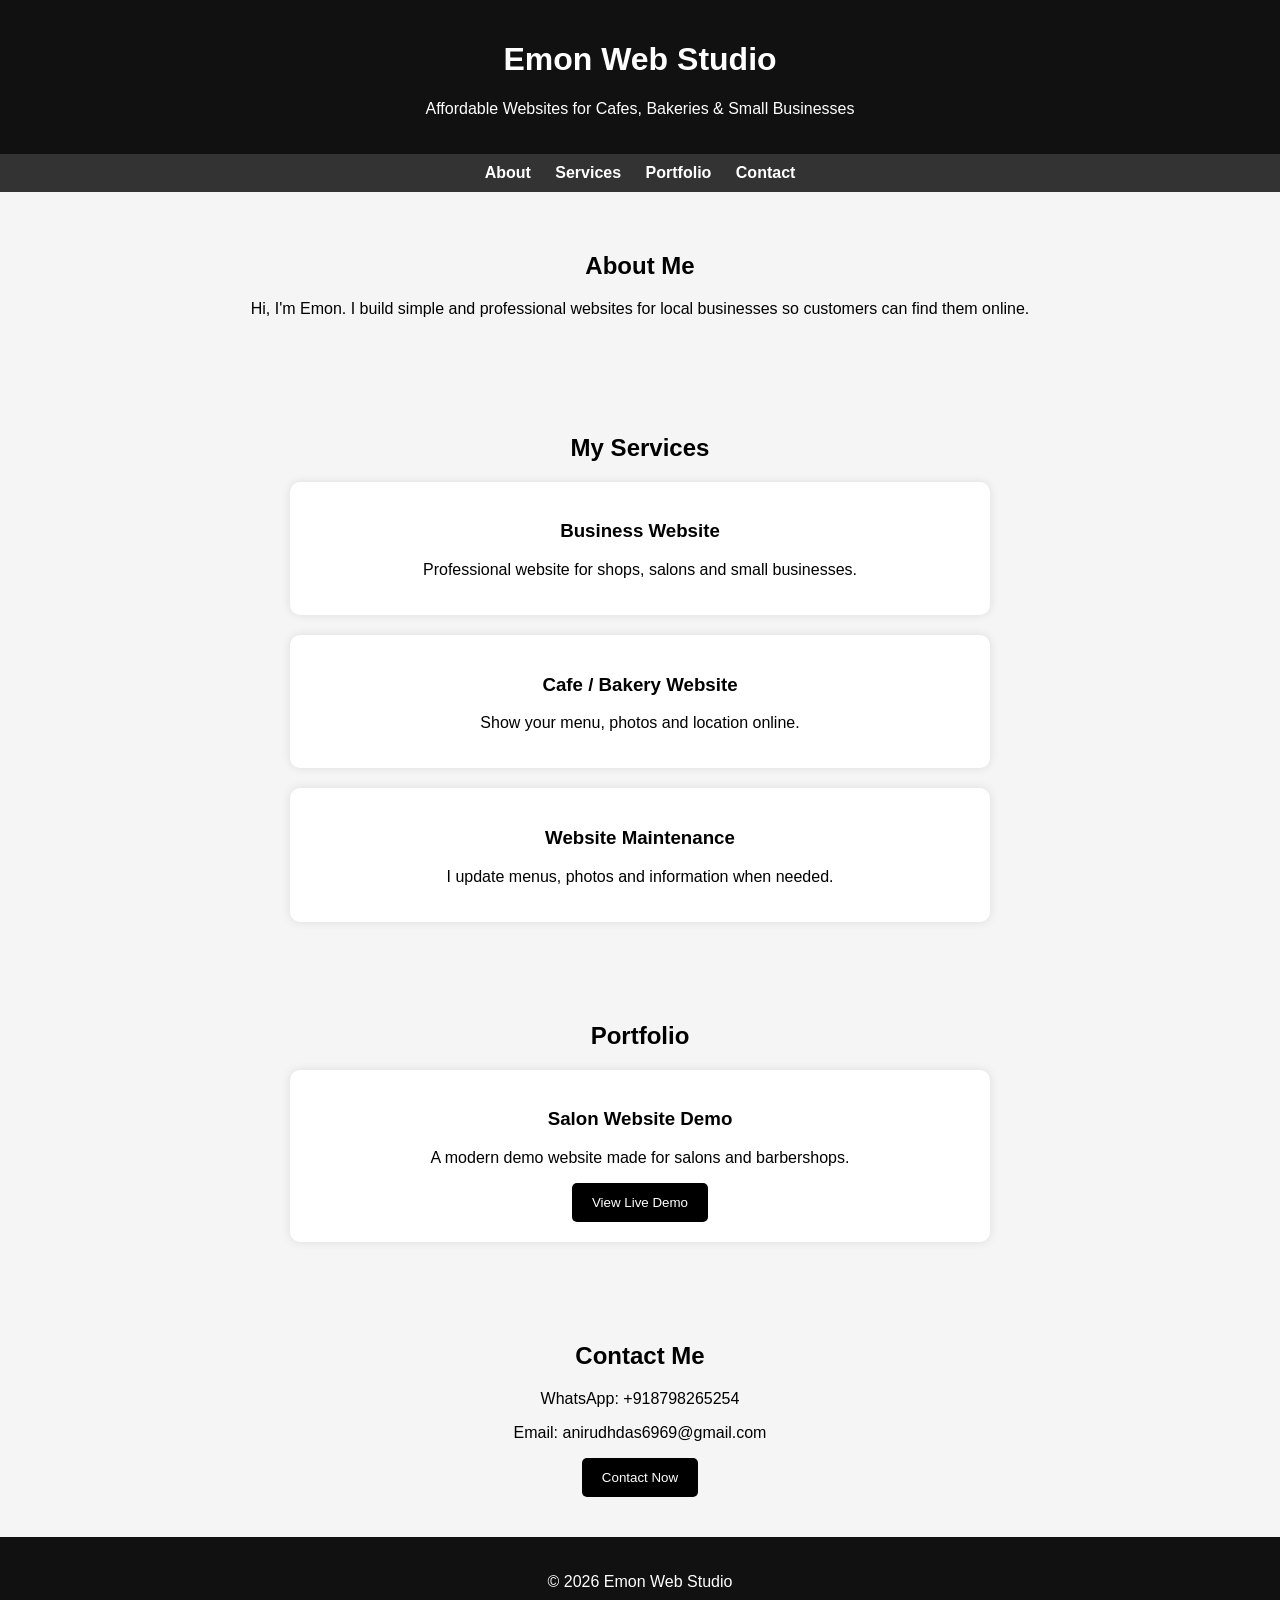
==== index.html @ c71f502c "Add files via upload" ====
<!DOCTYPE html>
<html>
<head>
<meta charset="UTF-8">
<title>Emon Web Studio</title>

<style>
body{
font-family: Arial;
margin:0;
background:#f5f5f5;
}

header{
background:#111;
color:white;
padding:20px;
text-align:center;
}

nav{
background:#333;
padding:10px;
text-align:center;
}

nav a{
color:white;
margin:10px;
text-decoration:none;
font-weight:bold;
}

section{
padding:40px;
text-align:center;
}

.services{
display:flex;
flex-direction:column;
gap:20px;
max-width:700px;
margin:auto;
}

.card{
background:white;
padding:20px;
border-radius:10px;
box-shadow:0 0 10px rgba(0,0,0,0.1);
}

button{
background:black;
color:white;
border:none;
padding:12px 20px;
border-radius:5px;
cursor:pointer;
}

button:hover{
background:#444;
}

footer{
background:#111;
color:white;
text-align:center;
padding:20px;
}
</style>
</head>

<body>

<header>
<h1>Emon Web Studio</h1>
<p>Affordable Websites for Cafes, Bakeries & Small Businesses</p>
</header>

<nav>
<a href="#about">About</a>
<a href="#services">Services</a>
<a href="#portfolio">Portfolio</a>
<a href="#contact">Contact</a>
</nav>

<section id="about">
<h2>About Me</h2>
<p>Hi, I'm Emon. I build simple and professional websites for local businesses so customers can find them online.</p>
</section>

<section id="services">
<h2>My Services</h2>

<div class="services">

<div class="card">
<h3>Business Website</h3>
<p>Professional website for shops, salons and small businesses.</p>
</div>

<div class="card">
<h3>Cafe / Bakery Website</h3>
<p>Show your menu, photos and location online.</p>
</div>

<div class="card">
<h3>Website Maintenance</h3>
<p>I update menus, photos and information when needed.</p>
</div>

</div>
</section>

<section id="portfolio">
<h2>Portfolio</h2>

<div class="services">

<div class="card">
<h3>Salon Website Demo</h3>
<p>A modern demo website made for salons and barbershops.</p>

<a href="salon.html">
<button>View Live Demo</button>
</a>

</div>

</div>

</section>

<section id="contact">
<h2>Contact Me</h2>
<p>WhatsApp: +918798265254</p>
<p>Email: anirudhdas6969@gmail.com</p>

<button>Contact Now</button>

</section>

<footer>
<p>© 2026 Emon Web Studio</p>
</footer>

</body>
</html>
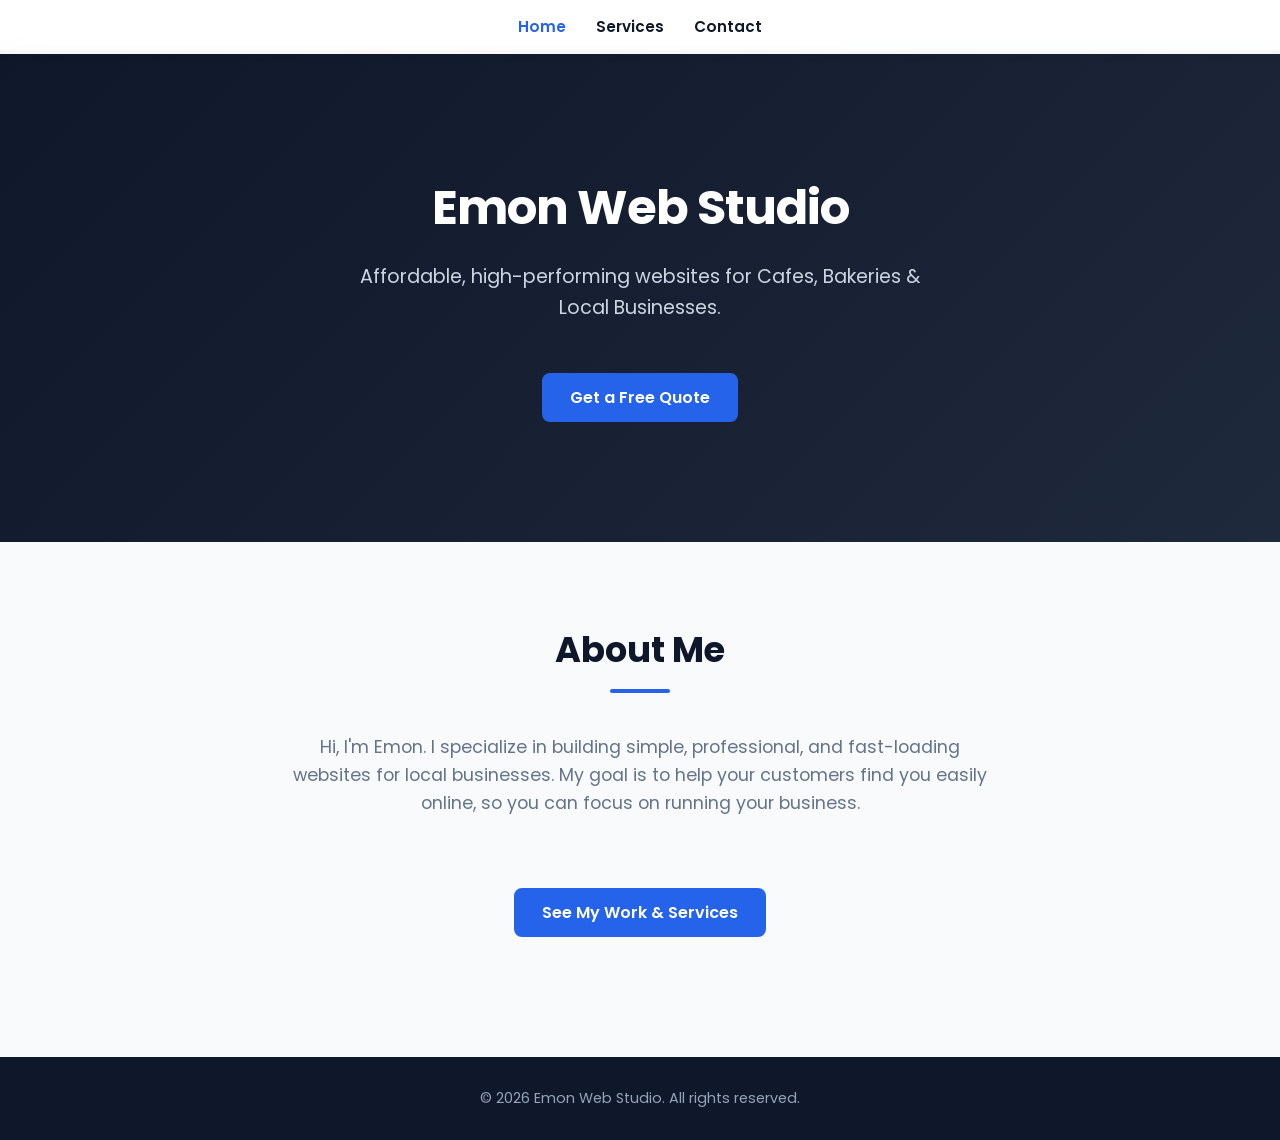
==== commit 535c24c7: "Update index.html" ====
--- a/index.html
+++ b/index.html
@@ -1,151 +1,54 @@
 <!DOCTYPE html>
-<html>
+<html lang="en">
 <head>
 <meta charset="UTF-8">
-<title>Emon Web Studio</title>
-
+<meta name="viewport" content="width=device-width, initial-scale=1.0">
+<title>Emon Web Studio | Home</title>
+<link href="https://fonts.googleapis.com/css2?family=Poppins:wght@300;400;600;700&display=swap" rel="stylesheet">
 <style>
-body{
-font-family: Arial;
-margin:0;
-background:#f5f5f5;
-}
-
-header{
-background:#111;
-color:white;
-padding:20px;
-text-align:center;
-}
-
-nav{
-background:#333;
-padding:10px;
-text-align:center;
-}
-
-nav a{
-color:white;
-margin:10px;
-text-decoration:none;
-font-weight:bold;
-}
-
-section{
-padding:40px;
-text-align:center;
-}
-
-.services{
-display:flex;
-flex-direction:column;
-gap:20px;
-max-width:700px;
-margin:auto;
-}
-
-.card{
-background:white;
-padding:20px;
-border-radius:10px;
-box-shadow:0 0 10px rgba(0,0,0,0.1);
-}
-
-button{
-background:black;
-color:white;
-border:none;
-padding:12px 20px;
-border-radius:5px;
-cursor:pointer;
-}
-
-button:hover{
-background:#444;
-}
-
-footer{
-background:#111;
-color:white;
-text-align:center;
-padding:20px;
-}
+  :root { --primary: #2563eb; --primary-hover: #1d4ed8; --dark: #0f172a; --light: #f8fafc; --text: #334155; --text-light: #64748b; }
+  * { box-sizing: border-box; margin: 0; padding: 0; }
+  body { font-family: 'Poppins', sans-serif; background-color: var(--light); color: var(--text); line-height: 1.6; }
+  nav { position: fixed; top: 0; width: 100%; background: rgba(255, 255, 255, 0.95); backdrop-filter: blur(10px); padding: 15px 40px; display: flex; justify-content: center; gap: 30px; box-shadow: 0 2px 10px rgba(0,0,0,0.05); z-index: 1000; }
+  nav a { color: var(--dark); text-decoration: none; font-weight: 600; font-size: 0.95rem; transition: color 0.3s ease; }
+  nav a:hover, nav a.active { color: var(--primary); }
+  header { margin-top: 50px; background: linear-gradient(135deg, var(--dark) 0%, #1e293b 100%); color: white; padding: 120px 20px; text-align: center; display: flex; flex-direction: column; align-items: center; }
+  header h1 { font-size: 3rem; font-weight: 700; margin-bottom: 15px; letter-spacing: -1px; }
+  header p { font-size: 1.2rem; color: #cbd5e1; max-width: 600px; margin-bottom: 30px; }
+  section { padding: 80px 20px; text-align: center; max-width: 1100px; margin: auto; }
+  section h2 { font-size: 2.2rem; color: var(--dark); margin-bottom: 10px; }
+  section h2::after { content: ''; display: block; width: 60px; height: 4px; background: var(--primary); margin: 10px auto 40px auto; border-radius: 2px; }
+  button { background: var(--primary); color: white; font-family: 'Poppins', sans-serif; font-weight: 600; border: none; padding: 12px 28px; border-radius: 8px; cursor: pointer; font-size: 1rem; transition: background 0.3s ease, transform 0.2s ease; margin-top: 20px; }
+  button:hover { background: var(--primary-hover); transform: scale(1.02); }
+  footer { background: var(--dark); color: #94a3b8; text-align: center; padding: 30px 20px; font-size: 0.9rem; margin-top: 40px; }
 </style>
 </head>
-
 <body>
 
+<nav>
+  <a href="index.html" class="active">Home</a>
+  <a href="services.html">Services</a>
+  <a href="contact.html">Contact</a>
+</nav>
+
 <header>
-<h1>Emon Web Studio</h1>
-<p>Affordable Websites for Cafes, Bakeries & Small Businesses</p>
+  <h1>Emon Web Studio</h1>
+  <p>Affordable, high-performing websites for Cafes, Bakeries & Local Businesses.</p>
+  <a href="contact.html"><button>Get a Free Quote</button></a>
 </header>
 
-<nav>
-<a href="#about">About</a>
-<a href="#services">Services</a>
-<a href="#portfolio">Portfolio</a>
-<a href="#contact">Contact</a>
-</nav>
-
 <section id="about">
-<h2>About Me</h2>
-<p>Hi, I'm Emon. I build simple and professional websites for local businesses so customers can find them online.</p>
-</section>
-
-<section id="services">
-<h2>My Services</h2>
-
-<div class="services">
-
-<div class="card">
-<h3>Business Website</h3>
-<p>Professional website for shops, salons and small businesses.</p>
-</div>
-
-<div class="card">
-<h3>Cafe / Bakery Website</h3>
-<p>Show your menu, photos and location online.</p>
-</div>
-
-<div class="card">
-<h3>Website Maintenance</h3>
-<p>I update menus, photos and information when needed.</p>
-</div>
-
-</div>
-</section>
-
-<section id="portfolio">
-<h2>Portfolio</h2>
-
-<div class="services">
-
-<div class="card">
-<h3>Salon Website Demo</h3>
-<p>A modern demo website made for salons and barbershops.</p>
-
-<a href="salon.html">
-<button>View Live Demo</button>
-</a>
-
-</div>
-
-</div>
-
-</section>
-
-<section id="contact">
-<h2>Contact Me</h2>
-<p>WhatsApp: +918798265254</p>
-<p>Email: anirudhdas6969@gmail.com</p>
-
-<button>Contact Now</button>
-
+  <h2>About Me</h2>
+  <p style="max-width: 700px; margin: auto; font-size: 1.1rem; color: var(--text-light);">
+    Hi, I'm Emon. I specialize in building simple, professional, and fast-loading websites for local businesses. My goal is to help your customers find you easily online, so you can focus on running your business.
+  </p>
+  <br><br>
+  <a href="services.html"><button>See My Work & Services</button></a>
 </section>
 
 <footer>
-<p>© 2026 Emon Web Studio</p>
+  <p>© 2026 Emon Web Studio. All rights reserved.</p>
 </footer>
 
 </body>
-</html>+</html>
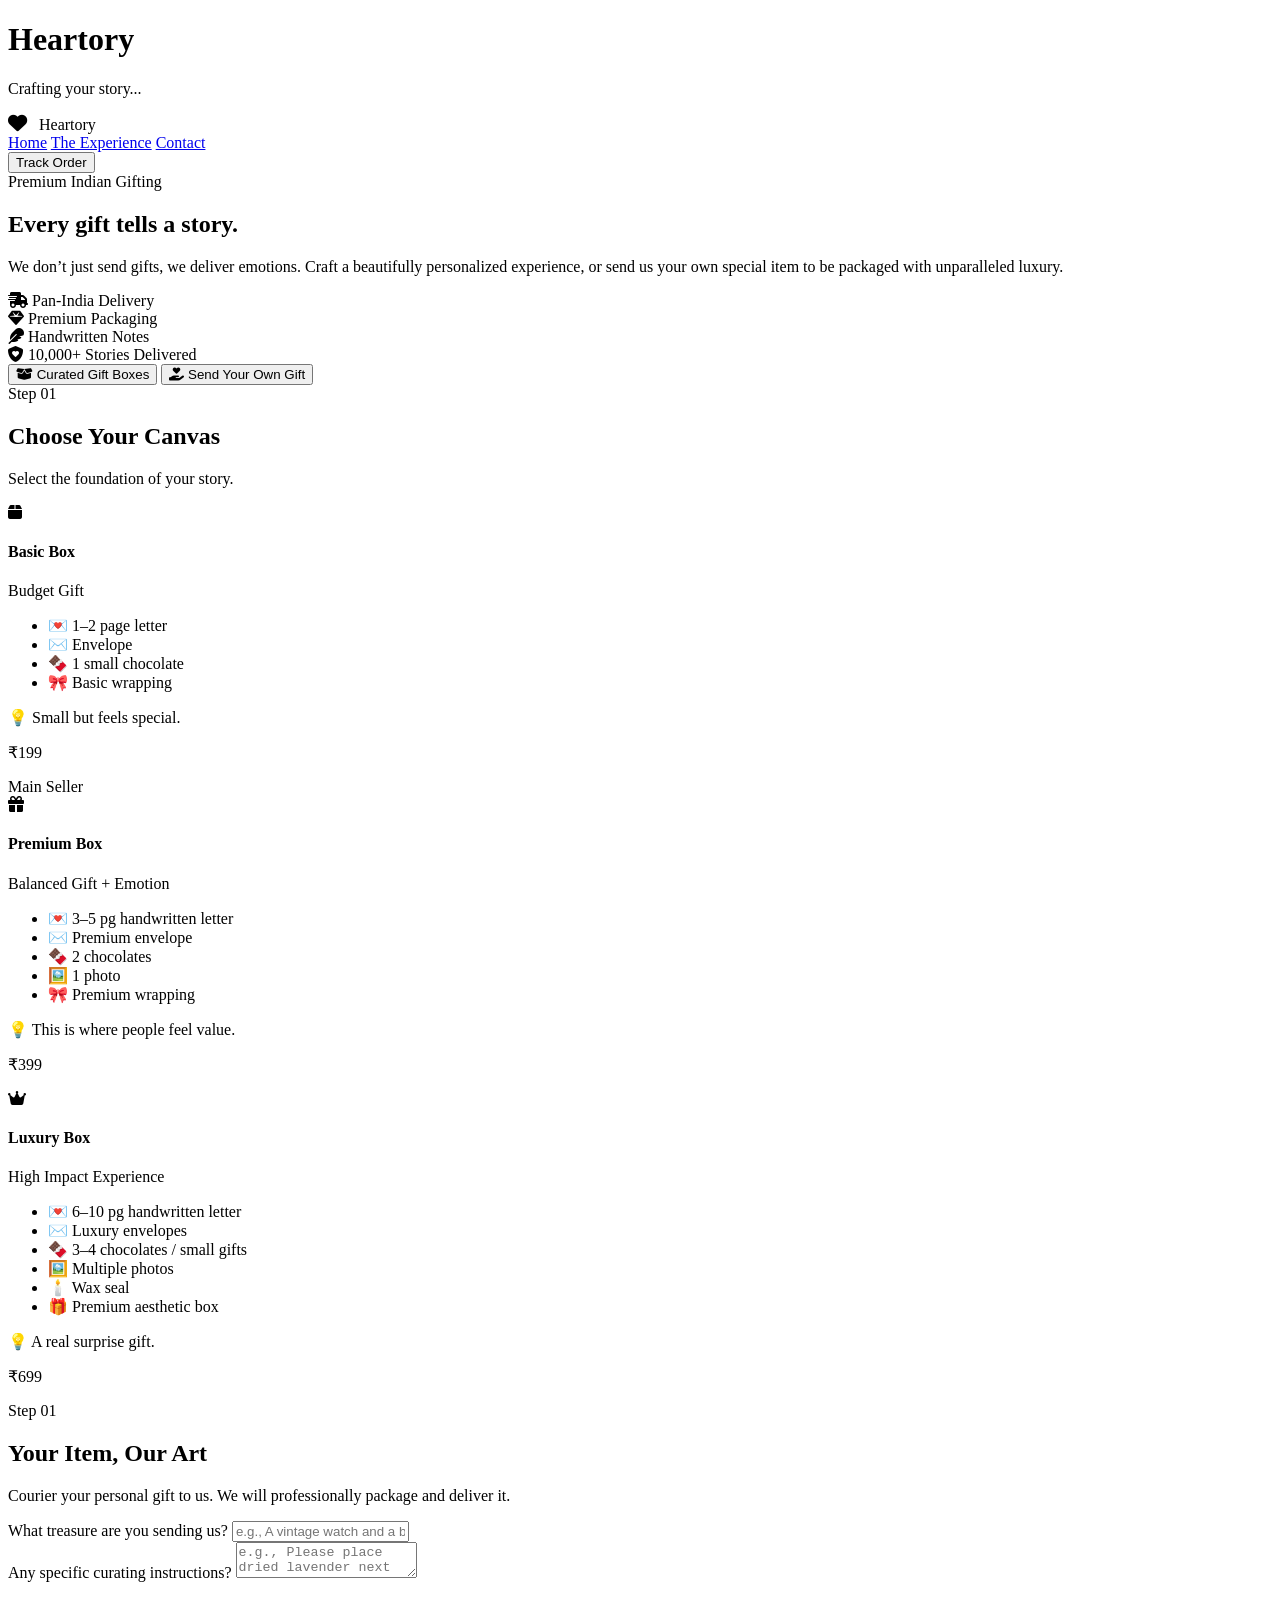
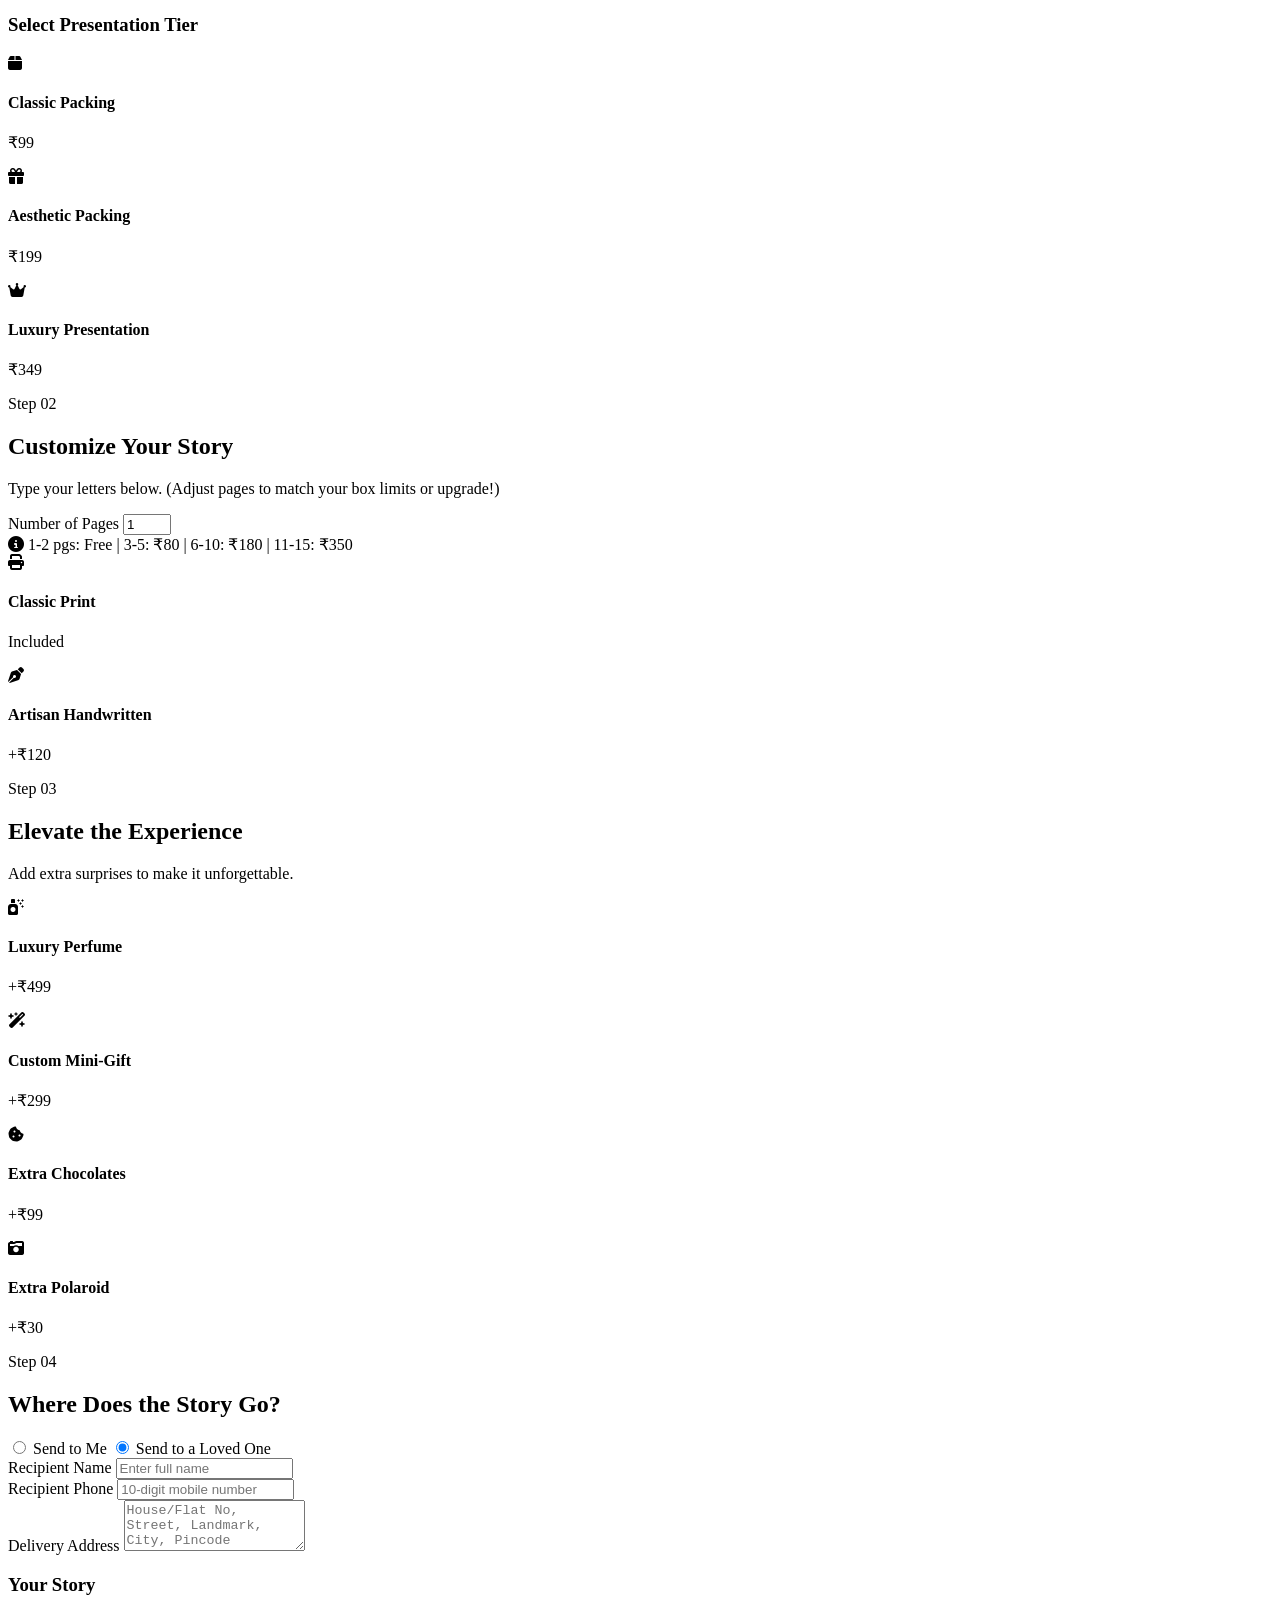
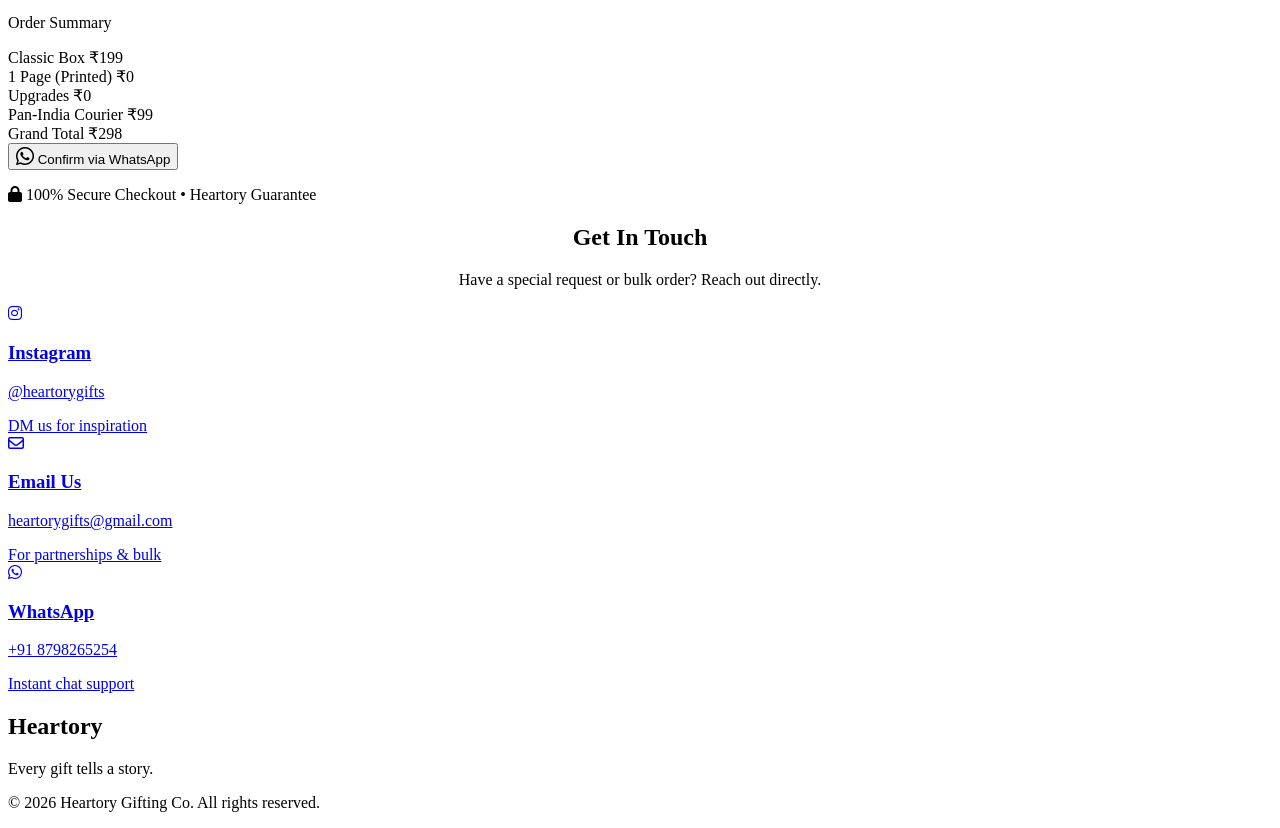
==== commit 346d1c41: "Update index.html" ====
--- a/index.html
+++ b/index.html
@@ -1,54 +1,349 @@
 <!DOCTYPE html>
 <html lang="en">
 <head>
-<meta charset="UTF-8">
-<meta name="viewport" content="width=device-width, initial-scale=1.0">
-<title>Emon Web Studio | Home</title>
-<link href="https://fonts.googleapis.com/css2?family=Poppins:wght@300;400;600;700&display=swap" rel="stylesheet">
-<style>
-  :root { --primary: #2563eb; --primary-hover: #1d4ed8; --dark: #0f172a; --light: #f8fafc; --text: #334155; --text-light: #64748b; }
-  * { box-sizing: border-box; margin: 0; padding: 0; }
-  body { font-family: 'Poppins', sans-serif; background-color: var(--light); color: var(--text); line-height: 1.6; }
-  nav { position: fixed; top: 0; width: 100%; background: rgba(255, 255, 255, 0.95); backdrop-filter: blur(10px); padding: 15px 40px; display: flex; justify-content: center; gap: 30px; box-shadow: 0 2px 10px rgba(0,0,0,0.05); z-index: 1000; }
-  nav a { color: var(--dark); text-decoration: none; font-weight: 600; font-size: 0.95rem; transition: color 0.3s ease; }
-  nav a:hover, nav a.active { color: var(--primary); }
-  header { margin-top: 50px; background: linear-gradient(135deg, var(--dark) 0%, #1e293b 100%); color: white; padding: 120px 20px; text-align: center; display: flex; flex-direction: column; align-items: center; }
-  header h1 { font-size: 3rem; font-weight: 700; margin-bottom: 15px; letter-spacing: -1px; }
-  header p { font-size: 1.2rem; color: #cbd5e1; max-width: 600px; margin-bottom: 30px; }
-  section { padding: 80px 20px; text-align: center; max-width: 1100px; margin: auto; }
-  section h2 { font-size: 2.2rem; color: var(--dark); margin-bottom: 10px; }
-  section h2::after { content: ''; display: block; width: 60px; height: 4px; background: var(--primary); margin: 10px auto 40px auto; border-radius: 2px; }
-  button { background: var(--primary); color: white; font-family: 'Poppins', sans-serif; font-weight: 600; border: none; padding: 12px 28px; border-radius: 8px; cursor: pointer; font-size: 1rem; transition: background 0.3s ease, transform 0.2s ease; margin-top: 20px; }
-  button:hover { background: var(--primary-hover); transform: scale(1.02); }
-  footer { background: var(--dark); color: #94a3b8; text-align: center; padding: 30px 20px; font-size: 0.9rem; margin-top: 40px; }
-</style>
+    <meta charset="UTF-8">
+    <meta name="viewport" content="width=device-width, initial-scale=1.0">
+    <title>Heartory | Every Gift Tells a Story</title>
+    
+    <link rel="preconnect" href="https://fonts.googleapis.com">
+    <link rel="preconnect" href="https://fonts.gstatic.com" crossorigin>
+    <link href="https://fonts.googleapis.com/css2?family=Cormorant+Garamond:ital,wght@0,400;0,600;0,700;1,400&family=Plus+Jakarta+Sans:wght@300;400;500;600;700&display=swap" rel="stylesheet">
+    
+    <link rel="stylesheet" href="https://cdnjs.cloudflare.com/ajax/libs/font-awesome/6.4.0/css/all.min.css">
+    
+    <link rel="stylesheet" href="styles.css">
 </head>
 <body>
 
-<nav>
-  <a href="index.html" class="active">Home</a>
-  <a href="services.html">Services</a>
-  <a href="contact.html">Contact</a>
-</nav>
-
-<header>
-  <h1>Emon Web Studio</h1>
-  <p>Affordable, high-performing websites for Cafes, Bakeries & Local Businesses.</p>
-  <a href="contact.html"><button>Get a Free Quote</button></a>
-</header>
-
-<section id="about">
-  <h2>About Me</h2>
-  <p style="max-width: 700px; margin: auto; font-size: 1.1rem; color: var(--text-light);">
-    Hi, I'm Emon. I specialize in building simple, professional, and fast-loading websites for local businesses. My goal is to help your customers find you easily online, so you can focus on running your business.
-  </p>
-  <br><br>
-  <a href="services.html"><button>See My Work & Services</button></a>
-</section>
-
-<footer>
-  <p>© 2026 Emon Web Studio. All rights reserved.</p>
-</footer>
-
+    <div id="loader" class="loader-overlay">
+        <div class="loader-content">
+            <h1 class="loader-brand">Heartory</h1>
+            <div class="progress-bar"><div class="progress-fill"></div></div>
+            <p>Crafting your story...</p>
+        </div>
+    </div>
+
+    <header class="navbar">
+        <div class="nav-container">
+            <div class="logo">
+                <i class="fa-solid fa-heart" style="color: var(--accent-pink); font-size: 1.2rem; margin-right: 8px;"></i>
+                Heartory
+            </div>
+            <nav class="nav-links">
+                <a href="#home">Home</a>
+                <a href="#experience">The Experience</a>
+                <a href="#contact">Contact</a>
+            </nav>
+            <button class="btn-outline mobile-hide">Track Order</button>
+        </div>
+    </header>
+
+    <section class="hero" id="home">
+        <div class="hero-bg-shapes">
+            <div class="shape shape-1"></div>
+            <div class="shape shape-2"></div>
+        </div>
+        <div class="hero-content reveal">
+            <span class="badge">Premium Indian Gifting</span>
+            <h1>Every gift tells a <span class="text-italic">story</span>.</h1>
+            <p>We don’t just send gifts, we deliver emotions. Craft a beautifully personalized experience, or send us your own special item to be packaged with unparalleled luxury.</p>
+        </div>
+    </section>
+
+    <div class="trust-banner reveal">
+        <div class="trust-item"><i class="fa-solid fa-truck-fast"></i> Pan-India Delivery</div>
+        <div class="trust-item"><i class="fa-solid fa-gem"></i> Premium Packaging</div>
+        <div class="trust-item"><i class="fa-solid fa-feather"></i> Handwritten Notes</div>
+        <div class="trust-item"><i class="fa-solid fa-shield-heart"></i> 10,000+ Stories Delivered</div>
+    </div>
+
+    <main class="container layout-grid" id="experience">
+        
+        <div class="form-sections">
+            
+            <div class="mode-toggle-wrapper reveal">
+                <button class="mode-toggle active" id="btnMode1" onclick="app.setMode('boxes')">
+                    <i class="fa-solid fa-box-open"></i> Curated Gift Boxes
+                </button>
+                <button class="mode-toggle" id="btnMode2" onclick="app.setMode('personal')">
+                    <i class="fa-solid fa-hand-holding-heart"></i> Send Your Own Gift
+                </button>
+            </div>
+
+            <section class="card-section reveal" id="sectionBoxes">
+                <div class="step-indicator">Step 01</div>
+                <h2 class="section-title">Choose Your Canvas</h2>
+                <p class="section-subtitle">Select the foundation of your story.</p>
+                
+                <div class="options-grid box-grid">
+                    <div class="option-card active" id="box-basic" onclick="app.selectBase('basic')">
+                        <div class="card-header">
+                            <i class="fa-solid fa-box card-icon"></i>
+                            <h4>Basic Box</h4>
+                            <p class="tagline">Budget Gift</p>
+                        </div>
+                        <ul class="box-contents">
+                            <li>💌 1–2 page letter</li>
+                            <li>✉️ Envelope</li>
+                            <li>🍫 1 small chocolate</li>
+                            <li>🎀 Basic wrapping</li>
+                        </ul>
+                        <p class="box-insight">💡 Small but feels special.</p>
+                        <p class="price">₹199</p>
+                    </div>
+
+                    <div class="option-card popular-card" id="box-premium" onclick="app.selectBase('premium')">
+                        <div class="popular-badge">Main Seller</div>
+                        <div class="card-header">
+                            <i class="fa-solid fa-gift card-icon"></i>
+                            <h4>Premium Box</h4>
+                            <p class="tagline">Balanced Gift + Emotion</p>
+                        </div>
+                        <ul class="box-contents">
+                            <li>💌 3–5 pg handwritten letter</li>
+                            <li>✉️ Premium envelope</li>
+                            <li>🍫 2 chocolates</li>
+                            <li>🖼️ 1 photo</li>
+                            <li>🎀 Premium wrapping</li>
+                        </ul>
+                        <p class="box-insight">💡 This is where people feel value.</p>
+                        <p class="price">₹399</p>
+                    </div>
+
+                    <div class="option-card" id="box-luxury" onclick="app.selectBase('luxury')">
+                        <div class="card-header">
+                            <i class="fa-solid fa-crown card-icon"></i>
+                            <h4>Luxury Box</h4>
+                            <p class="tagline">High Impact Experience</p>
+                        </div>
+                        <ul class="box-contents">
+                            <li>💌 6–10 pg handwritten letter</li>
+                            <li>✉️ Luxury envelopes</li>
+                            <li>🍫 3–4 chocolates / small gifts</li>
+                            <li>🖼️ Multiple photos</li>
+                            <li>🕯️ Wax seal</li>
+                            <li>🎁 Premium aesthetic box</li>
+                        </ul>
+                        <p class="box-insight">💡 A real surprise gift.</p>
+                        <p class="price">₹699</p>
+                    </div>
+                </div>
+            </section>
+
+            <section class="card-section hidden" id="sectionPersonal">
+                <div class="step-indicator">Step 01</div>
+                <h2 class="section-title">Your Item, Our Art</h2>
+                <p class="section-subtitle">Courier your personal gift to us. We will professionally package and deliver it.</p>
+                
+                <div class="input-group">
+                    <label for="personalItemDesc">What treasure are you sending us?</label>
+                    <input type="text" id="personalItemDesc" placeholder="e.g., A vintage watch and a bottle of Dior">
+                </div>
+                <div class="input-group">
+                    <label for="personalItemInst">Any specific curating instructions?</label>
+                    <textarea id="personalItemInst" placeholder="e.g., Please place dried lavender next to the watch..."></textarea>
+                </div>
+
+                <h3 class="subsection-title" style="margin-top:2rem;">Select Presentation Tier</h3>
+                <div class="options-grid">
+                    <div class="option-card active" id="pack-basic" onclick="app.selectBase('basic')">
+                        <i class="fa-solid fa-box card-icon"></i>
+                        <h4>Classic Packing</h4>
+                        <p class="price">₹99</p>
+                    </div>
+                    <div class="option-card" id="pack-premium" onclick="app.selectBase('premium')">
+                        <i class="fa-solid fa-gift card-icon"></i>
+                        <h4>Aesthetic Packing</h4>
+                        <p class="price">₹199</p>
+                    </div>
+                    <div class="option-card" id="pack-luxury" onclick="app.selectBase('luxury')">
+                        <i class="fa-solid fa-crown card-icon"></i>
+                        <h4>Luxury Presentation</h4>
+                        <p class="price">₹349</p>
+                    </div>
+                </div>
+            </section>
+
+            <section class="card-section reveal">
+                <div class="step-indicator">Step 02</div>
+                <h2 class="section-title">Customize Your Story</h2>
+                <p class="section-subtitle">Type your letters below. (Adjust pages to match your box limits or upgrade!)</p>
+                
+                <div class="flex-row">
+                    <div class="input-group width-auto">
+                        <label for="pageCount">Number of Pages</label>
+                        <input type="number" id="pageCount" min="1" max="15" value="1" onchange="app.updatePages()">
+                    </div>
+                    <div class="info-text">
+                        <i class="fa-solid fa-circle-info"></i> 1-2 pgs: Free | 3-5: ₹80 | 6-10: ₹180 | 11-15: ₹350
+                    </div>
+                </div>
+
+                <div class="options-grid">
+                    <div class="option-card active" id="letter-printed" onclick="app.selectLetterType('printed')">
+                        <i class="fa-solid fa-print card-icon"></i>
+                        <h4>Classic Print</h4>
+                        <p class="price">Included</p>
+                    </div>
+                    <div class="option-card" id="letter-handwritten" onclick="app.selectLetterType('handwritten')">
+                        <i class="fa-solid fa-pen-nib card-icon"></i>
+                        <h4>Artisan Handwritten</h4>
+                        <p class="price">+₹120</p>
+                    </div>
+                </div>
+
+                <div class="tabs-container">
+                    <div class="tabs-header" id="tabsHeader"></div>
+                    <div class="tabs-body" id="tabsBody"></div>
+                </div>
+            </section>
+
+            <section class="card-section reveal">
+                <div class="step-indicator">Step 03</div>
+                <h2 class="section-title">Elevate the Experience</h2>
+                <p class="section-subtitle">Add extra surprises to make it unforgettable.</p>
+                
+                <div class="options-grid add-ons-grid">
+                    <div class="option-card addon-card" id="addon-perfume" onclick="app.toggleAddon('perfume')">
+                        <i class="fa-solid fa-spray-can-sparkles card-icon"></i>
+                        <h4>Luxury Perfume</h4>
+                        <p class="price">+₹499</p>
+                    </div>
+                    <div class="option-card addon-card" id="addon-customGift" onclick="app.toggleAddon('customGift')">
+                        <i class="fa-solid fa-wand-magic-sparkles card-icon"></i>
+                        <h4>Custom Mini-Gift</h4>
+                        <p class="price">+₹299</p>
+                    </div>
+                    <div class="option-card addon-card" id="addon-extraChoco" onclick="app.toggleAddon('extraChoco')">
+                        <i class="fa-solid fa-cookie-bite card-icon"></i>
+                        <h4>Extra Chocolates</h4>
+                        <p class="price">+₹99</p>
+                    </div>
+                    <div class="option-card addon-card" id="addon-photo" onclick="app.toggleAddon('photo')">
+                        <i class="fa-solid fa-camera-retro card-icon"></i>
+                        <h4>Extra Polaroid</h4>
+                        <p class="price">+₹30</p>
+                    </div>
+                </div>
+            </section>
+
+            <section class="card-section reveal" style="margin-bottom: 0;">
+                <div class="step-indicator">Step 04</div>
+                <h2 class="section-title">Where Does the Story Go?</h2>
+                
+                <div class="delivery-toggles">
+                    <label class="custom-radio">
+                        <input type="radio" name="deliveryMode" value="self" onchange="app.setDeliveryMode('self')"> 
+                        <span class="radio-btn"></span>
+                        Send to Me
+                    </label>
+                    <label class="custom-radio">
+                        <input type="radio" name="deliveryMode" value="someone" checked onchange="app.setDeliveryMode('someone')"> 
+                        <span class="radio-btn"></span>
+                        Send to a Loved One
+                    </label>
+                </div>
+
+                <div class="input-group">
+                    <label for="recName" id="lblRecName">Recipient Name</label>
+                    <input type="text" id="recName" placeholder="Enter full name">
+                </div>
+                <div class="input-group">
+                    <label for="recPhone" id="lblRecPhone">Recipient Phone</label>
+                    <input type="tel" id="recPhone" placeholder="10-digit mobile number">
+                </div>
+                <div class="input-group">
+                    <label for="recAddress" id="lblRecAddress">Delivery Address</label>
+                    <textarea id="recAddress" placeholder="House/Flat No, Street, Landmark, City, Pincode" rows="3"></textarea>
+                </div>
+            </section>
+
+        </div>
+
+        <aside class="summary-wrapper">
+            <div class="summary-card receipt-style">
+                <div class="receipt-header">
+                    <h3>Your Story</h3>
+                    <p>Order Summary</p>
+                </div>
+                
+                <div class="receipt-body">
+                    <div class="summary-row">
+                        <span id="sumBaseLabel" class="item-name">Classic Box</span>
+                        <span id="sumBasePrice" class="item-price">₹199</span>
+                    </div>
+                    
+                    <div class="summary-row">
+                        <span id="sumPagesLabel" class="item-name">1 Page (Printed)</span>
+                        <span id="sumPagesPrice" class="item-price">₹0</span>
+                    </div>
+
+                    <div class="summary-row" id="sumAddonRow">
+                        <span class="item-name">Upgrades</span>
+                        <span id="sumAddonPrice" class="item-price">₹0</span>
+                    </div>
+
+                    <div class="summary-row">
+                        <span class="item-name">Pan-India Courier</span>
+                        <span class="item-price">₹99</span>
+                    </div>
+                </div>
+
+                <div class="receipt-footer">
+                    <div class="summary-row total-row">
+                        <span>Grand Total</span>
+                        <span id="sumTotal">₹298</span>
+                    </div>
+                </div>
+
+                <button class="btn-primary" onclick="app.checkoutWhatsApp()">
+                    <i class="fa-brands fa-whatsapp" style="font-size: 1.3rem;"></i> Confirm via WhatsApp
+                </button>
+                
+                <p class="secure-text"><i class="fa-solid fa-lock"></i> 100% Secure Checkout • Heartory Guarantee</p>
+            </div>
+        </aside>
+
+    </main>
+
+    <section class="contact-section reveal" id="contact">
+        <div class="container">
+            <h2 class="section-title" style="text-align: center;">Get In Touch</h2>
+            <p class="section-subtitle" style="text-align: center;">Have a special request or bulk order? Reach out directly.</p>
+            
+            <div class="contact-grid">
+                <a href="https://instagram.com/heartorygifts" target="_blank" class="contact-card insta">
+                    <div class="contact-icon"><i class="fa-brands fa-instagram"></i></div>
+                    <h3>Instagram</h3>
+                    <p>@heartorygifts</p>
+                    <span>DM us for inspiration</span>
+                </a>
+                
+                <a href="mailto:heartorygifts@gmail.com" class="contact-card email">
+                    <div class="contact-icon"><i class="fa-regular fa-envelope"></i></div>
+                    <h3>Email Us</h3>
+                    <p>heartorygifts@gmail.com</p>
+                    <span>For partnerships & bulk</span>
+                </a>
+                
+                <a href="https://wa.me/918798265254" target="_blank" class="contact-card whatsapp">
+                    <div class="contact-icon"><i class="fa-brands fa-whatsapp"></i></div>
+                    <h3>WhatsApp</h3>
+                    <p>+91 8798265254</p>
+                    <span>Instant chat support</span>
+                </a>
+            </div>
+        </div>
+    </section>
+
+    <footer class="footer">
+        <div class="footer-content">
+            <h2 class="footer-logo">Heartory</h2>
+            <p>Every gift tells a story.</p>
+            <p class="copyright">© 2026 Heartory Gifting Co. All rights reserved.</p>
+        </div>
+    </footer>
+
+    <script src="script.js"></script>
 </body>
 </html>
